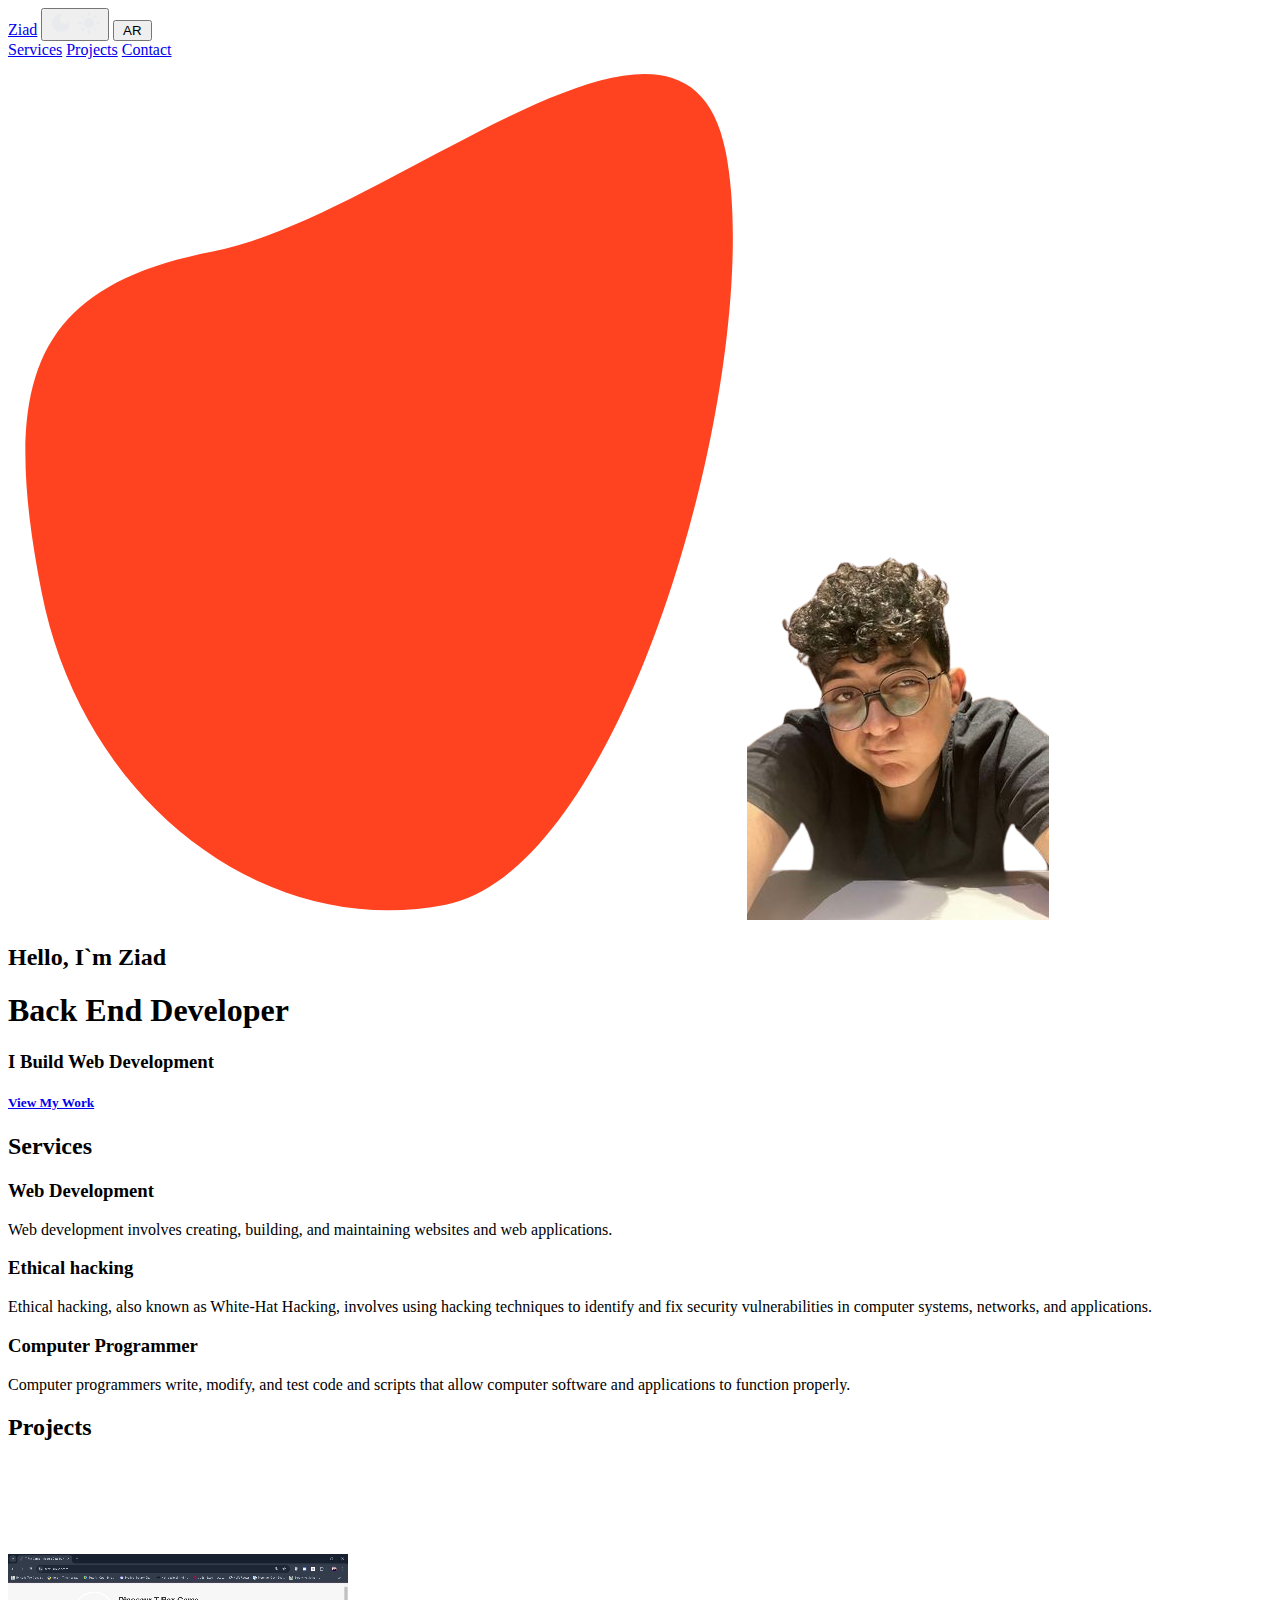
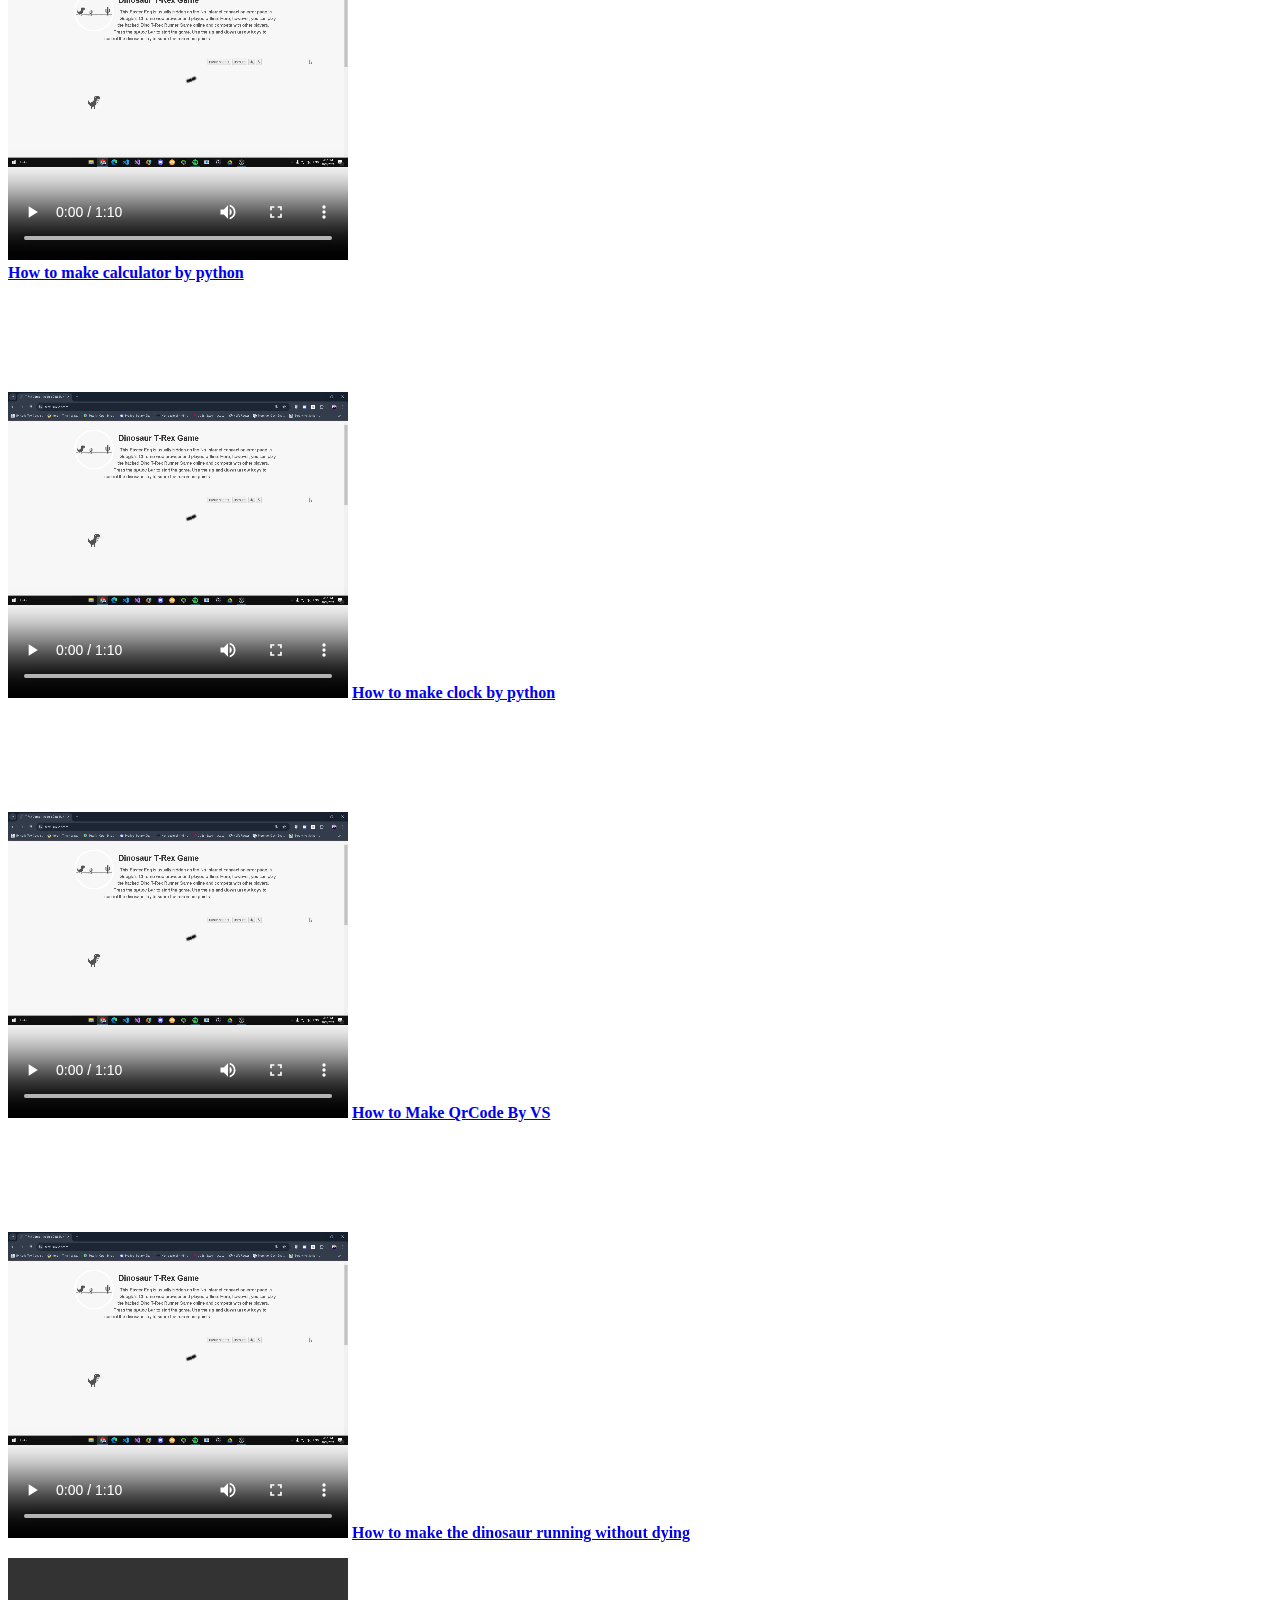
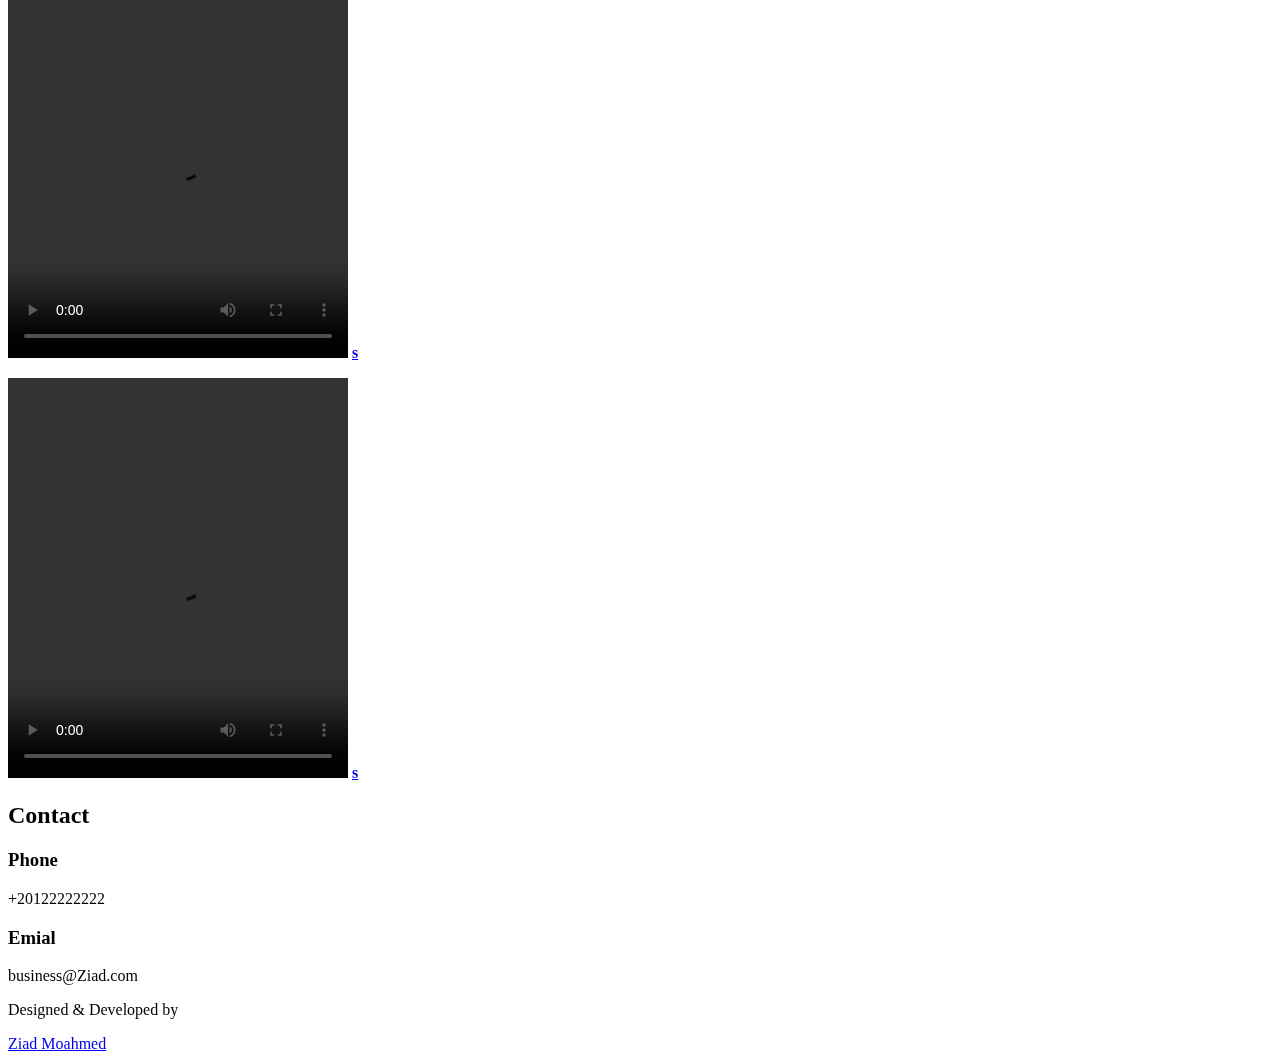
==== Ziad WebSite/index.html @ f0e7c362 "Add files via upload" ====
<!DOCTYPE html>
<html lang="en">
<head>
    <meta charset="UTF-8">
    <meta name="viewport" content="width=device-width, initial-scale=1.0">
    <link rel="shortcut icon" type="x-icon" href="images/Matrix Logo.jpg">
    <title>Ziad WebSite</title>
    <link rel="stylesheet" text="text/css" href="style.css"/>
    <script type="text/javascript"src="dark-theme.js" defer></script>
    <link rel="stylesheet" href="https://cdnjs.cloudflare.com/ajax/libs/font-awesome/6.6.0/css/all.min.css" integrity="sha512-Kc323vGBEqzTmouAECnVceyQqyqdsSiqLQISBL29aUW4U/M7pSPA/gEUZQqv1cwx4OnYxTxve5UMg5GT6L4JJg==" crossorigin="anonymous" referrerpolicy="no-referrer" />
</head>
<body>

    <header>
        <a href="#" class="logo">Ziad</a>

        <button id="theme-switch">
            <svg xmlns="http://www.w3.org/2000/svg" height="24px" viewBox="0 -960 960 960" width="24px" fill="#e8eaed"><path d="M480-120q-150 0-255-105T120-480q0-150 105-255t255-105q14 0 27.5 1t26.5 3q-41 29-65.5 75.5T444-660q0 90 63 153t153 63q55 0 101-24.5t75-65.5q2 13 3 26.5t1 27.5q0 150-105 255T480-120Z"/></svg>
            <svg xmlns="http://www.w3.org/2000/svg" height="24px" viewBox="0 -960 960 960" width="24px" fill="#e8eaed"><path d="M480-280q-83 0-141.5-58.5T280-480q0-83 58.5-141.5T480-680q83 0 141.5 58.5T680-480q0 83-58.5 141.5T480-280ZM200-440H40v-80h160v80Zm720 0H760v-80h160v80ZM440-760v-160h80v160h-80Zm0 720v-160h80v160h-80ZM256-650l-101-97 57-59 96 100-52 56Zm492 496-97-101 53-55 101 97-57 59Zm-98-550 97-101 59 57-100 96-56-52ZM154-212l101-97 55 53-97 101-59-57Z"/></svg>
        </button>
        <button id="language">
            <option class="en1" id="btn-en" onclick="changeLanguage('en')">EN</option>
            <option class="ar1" id="btn-ar" onclick="changeLanguage('ar')">AR</option>
        </button>
        <nav class="navigation">
            <a id="content" href="#Services">Services</a>
            <a id="mshry3" href="#Projects">Projects</a>
            <a id="klmny" href="#Contact">Contact</a>
        </nav>
    </header>

    <div class="image-box">
        <img src="images/pattern.png" class="back-image">
        <img src="images/ziad_2-removebg-preview.png" class="main-image">
    </div>


    <section class="main">
        <div>
            <h2 id="ana">Hello, I`m Ziad<br>
                <h1 id="back">Back End Developer</h1></h2>
            <h3 id="i">I Build Web Development</h3>
            <a href="#Projects" class="main-btn"><h5 id="view">View My Work</h5></a>
            <div class="social-icons">
                <a href="https://discord.gg/5wDFZV3utG"><i class="fab fa-discord"></i></a>
                <a href="https://github.com/Ziad0000"><i class="fab fa-github"></i></a>
                <a href="https://www.instagram.com/ziad_zeineldin"><i class="fab fa-instagram"></i></a>
                <a href="https://open.spotify.com/user/31mowbslo7344udi6caacuaafa4y?si=a002e89d17e04e0f"><i class="fab fa-spotify"></i></a>
            </div>

            </div>
    </section>

    <section  class="cards" id="services">
        <section id="Services"></section>
        <h2 id="s" class="title">Services</h2>
        <div class="content">
            <div class="card">
                <div class="icon">
                    <i class="fas fa-code"></i>
                </div>
                <div class="info">
                    <h3 id="web">Web Development</h3>
                    <p id="web2">Web development involves creating, building, and maintaining websites and web applications.</p>
                </div>
            </div>
            <div class="card">
                <div class="icon">
                    <i class="fas fa-user-secret"></i>
                </div>
                <div class="info">
                    <h3 id="hack">Ethical hacking</h3>
                    <p id="hack2">Ethical hacking, also known as White-Hat Hacking, involves using hacking techniques to identify and fix security vulnerabilities in computer systems, networks, and applications.</p>
                </div>
            </div>
            <div class="card">
                <div class="icon">
                    <i class="fas fa-laptop-code"></i>
                </div>
                <div class="info">
                    <h3 id="cp">Computer Programmer</h3>
                    <p id="cp2"> Computer programmers write, modify, and test code and scripts that allow computer software and applications to function properly.</p>
                </div>
            </div>
        </div>
    </section>       
    <section class="projects" id="projects">
        <section id="Projects"></section>
        <h2 id="p" class="title">Projects</h2>
        <div class="content">
            <div class="project-card">
                <div class="project-video">

                </div>
                <div class="project-info">
                    <p class="project-category"></p>
                    <strong class="project-title">
                        <div class="videos">
                        <video width="340px" height="400px"  controls>
                            <source src="Dinosuor.mp4" type="video/mp4">
                            <source src="" type="video/ogg">
                        </video>
                        </div>
                        <a id="azay" href="#" class="more-details">How To Make calculator By Python</a>
                    </strong>
                </div>
            </div>
            <div class="project-card">
                <div class="project-image">

                </div>
                <div class="project-info">
                    <p class="project-category"></p>
                    <strong class="project-title">
                        <video width="340px" height="400px"  controls>
                            <source src="Dinosuor.mp4" type="video/mp4">
                            <source src="" type="video/ogg">
                        </video>
                        <a id="azay2" href="#" class="more-details">How To Make Clock By Python</a>
                    </strong>
                </div>
            </div>
            <div class="project-card">
                <div class="project-image">

                </div>
                <div class="project-info">
                    <p class="project-category"></p>
                    <strong class="project-title">
                        <video width="340px" height="400px"  controls>
                            <source src="Dinosuor.mp4" type="video/mp4">
                            <source src="" type="video/ogg">
                        </video>
                        <a id="azay3" href="#" class="more-details">How To Make QrCode By VS</a>
                    </strong>
                </div>
            </div>
            <div class="project-card">
                <div class="project-image">

                </div>
                <div class="project-info">
                    <p class="project-category"></p>
                    <strong class="project-title">
                        <video width="340px" height="400px"  controls>
                            <source src="Dinosuor.mp4" type="video/mp4">
                            <source src="" type="video/ogg">
                        </video>
                        <a id="azay4" href="#" class="more-details">How to make the dinosaur running without dying</a>
                    </strong>
                </div>
            </div>
            <div class="project-card">
                <div class="project-image">

                </div>
                <div class="project-info">
                    <p class="project-category"></p>
                    <strong class="project-title">
                        <video width="340px" height="400px"  controls>
                            <source src="part 1.mp4" type="video/mp4">
                            <source src="" type="video/ogg">
                        </video>
                        <a id="azay5" href="#" class="more-details">More details</a>
                    </strong>
                </div>
            </div>
            <div class="project-card">
                <div class="project-image">

                </div>
                <div class="project-info">
                    <p class="project-category"></p>
                    <strong class="project-title">
                        <video width="340px" height="400px"  controls>
                            <source src="part 1.mp4" type="video/mp4">
                            <source src="" type="video/ogg">
                        </video>
                        <a id="azay6" href="#" class="more-details">More details</a>
                    </strong>
                </div>
            </div>
        </div>
    </section>

    <section class="Contact" id="Contact">
        <section id="Contact"></section>
        <h2 id="c" class="title">Contact</h2>
        <div class="content">
            <div class="card">
                <div class="icon">
                    <i class="fas fa-phone"></i>
                </div>
                <div class="info">
                    <h3 id="phone">Phone</h3>
                    <p>+20122222222</p>
                </div>
            </div>
            <div class="card">
                <div class="icon">
                    <i class="fas fa-envelope"></i>
                </div>
                <div class="info">
                    <h3 id="e">Email</h3>
                    <p>business@Ziad.com</p>
                </div>
            </div>
        </div>
    </section>
    
    <footer class="footer">
        <p id="design" class="footer-title">Designed & Developed by @</p>
        <div>
            <a id="ziad" href="#" class="ziad">Ziad Mohamed</a>
        </div>
        <div class="social-icons">
            <a href="#"><i class="fab fa-linkedin"></i></a>
            <a href="#"><i class="fab fa-twitter"></i></a>
            <a href="https://www.instagram.com/ziad_zeineldin   "><i class="fab fa-instagram"></i></a>
            <a href="#"><i class="fab fa-youtube"></i></a>
        </div>
    </footer>


</body>
</html>
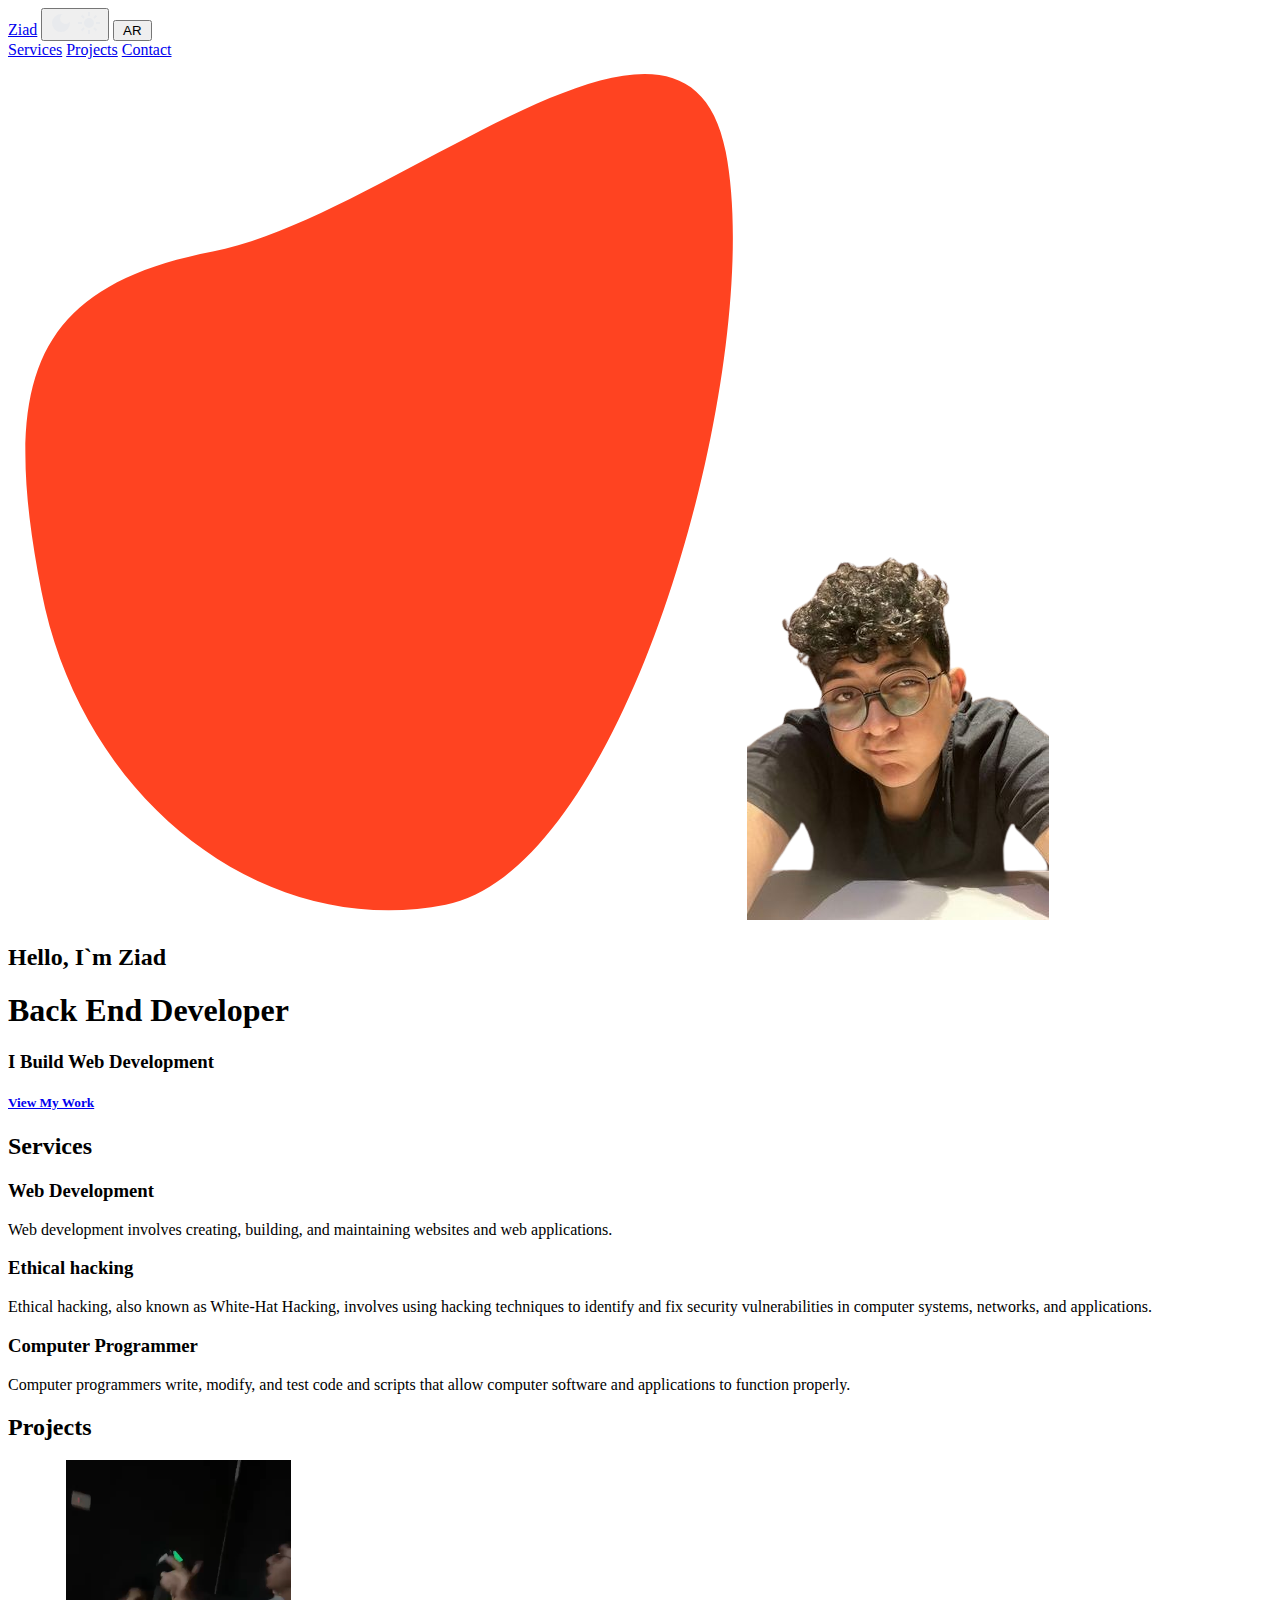
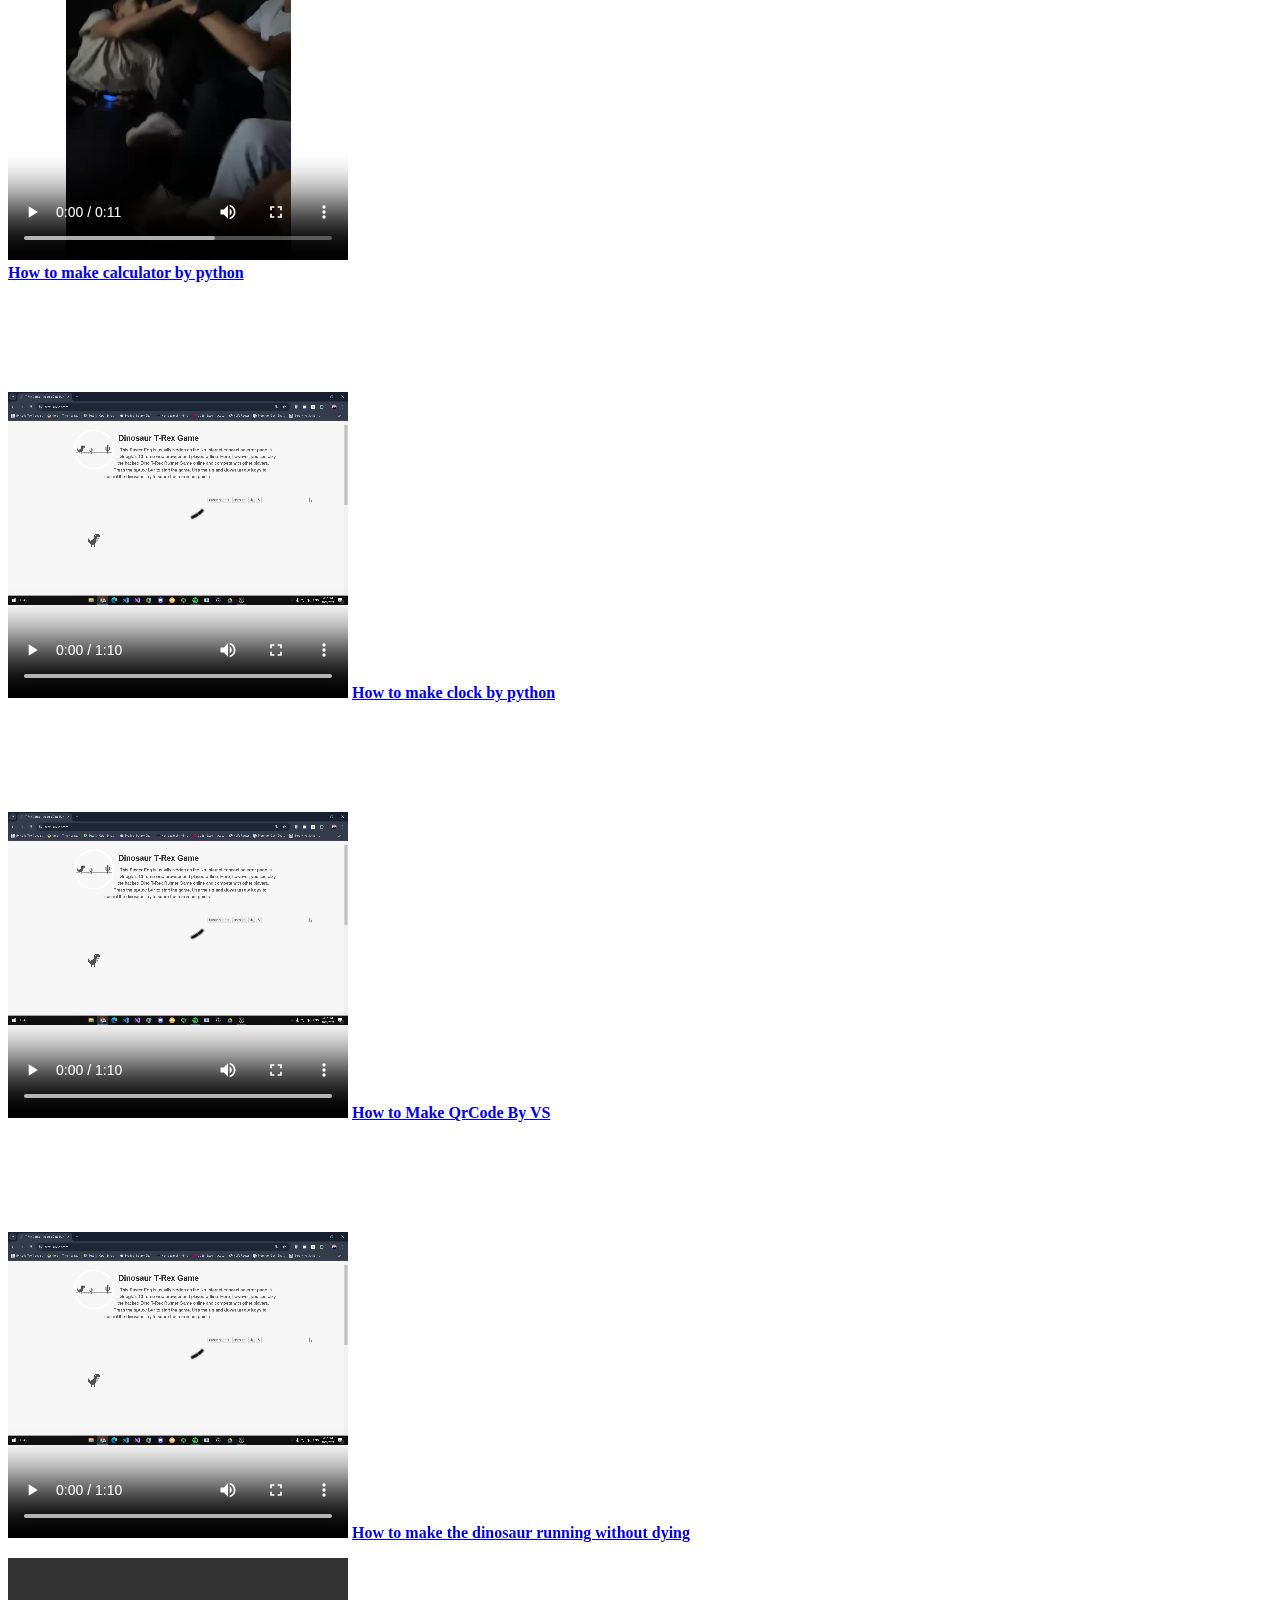
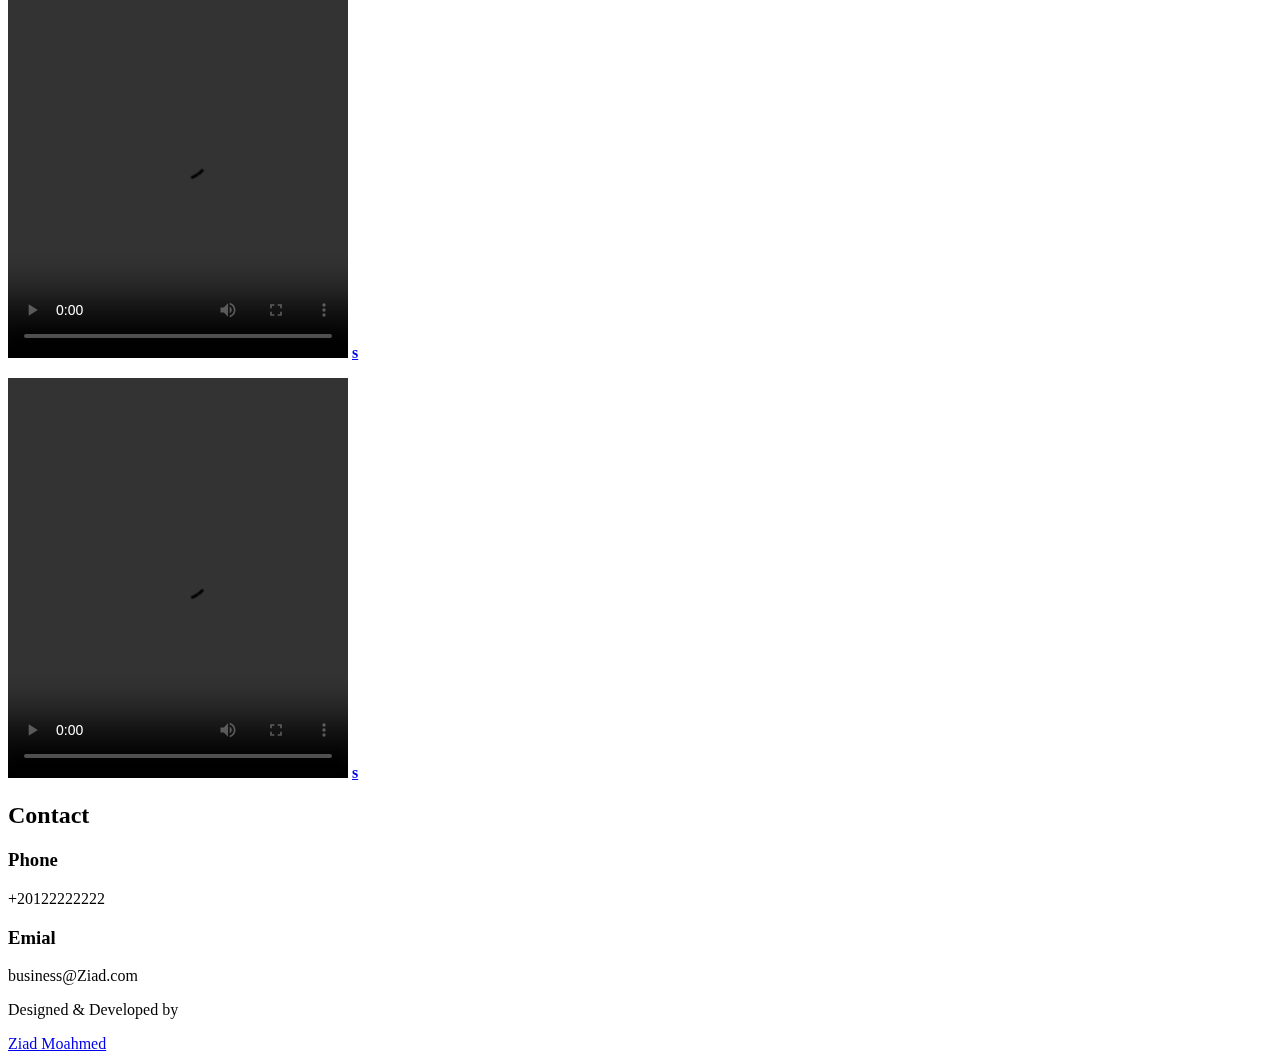
==== commit ace48465: "Update index.html" ====
--- a/Ziad WebSite/index.html
+++ b/Ziad WebSite/index.html
@@ -97,7 +97,7 @@
                     <strong class="project-title">
                         <div class="videos">
                         <video width="340px" height="400px"  controls>
-                            <source src="Dinosuor.mp4" type="video/mp4">
+                            <source src="el shbab.mp4" type="video/mp4">
                             <source src="" type="video/ogg">
                         </video>
                         </div>
@@ -223,4 +223,4 @@
 
 
 </body>
-</html>+</html>
